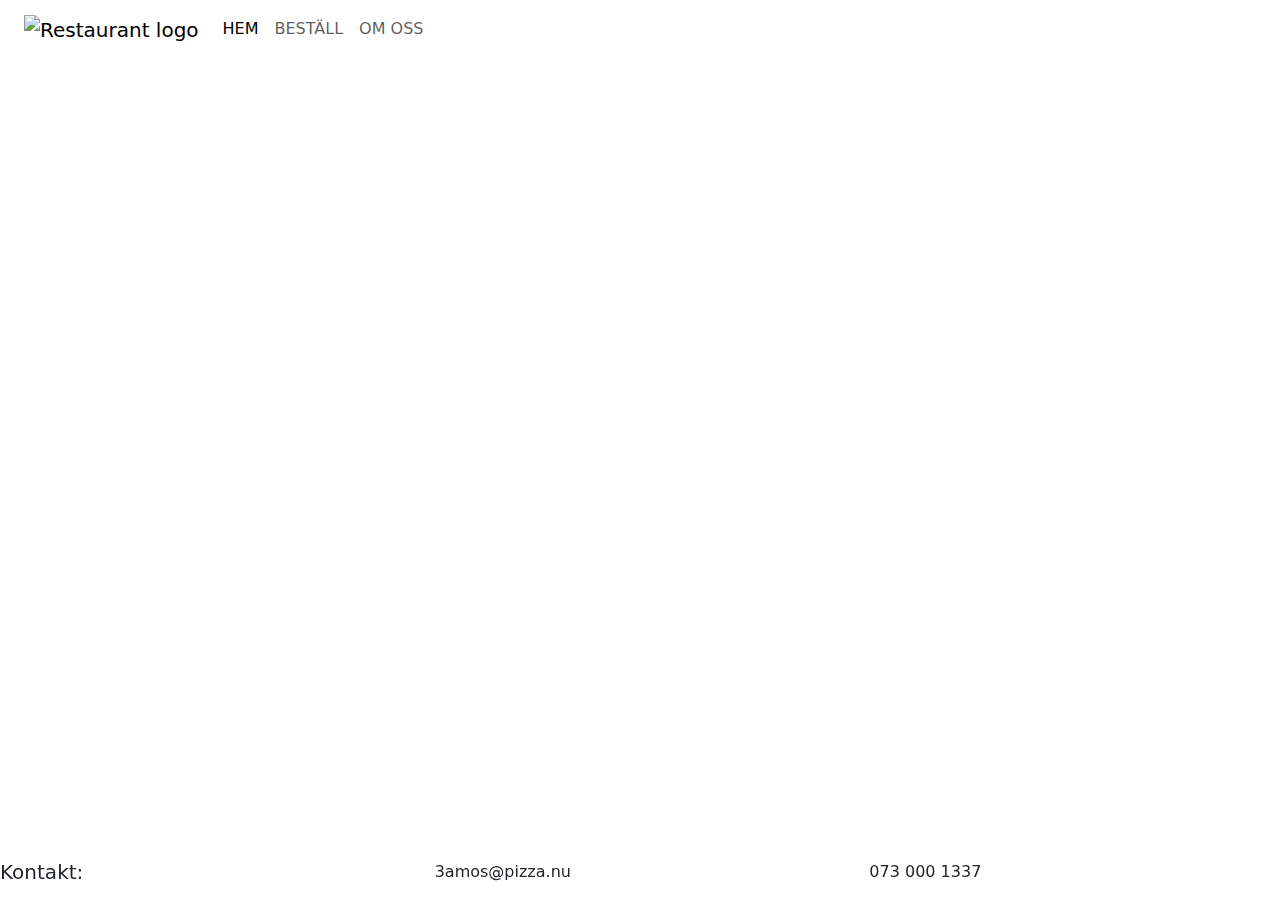
==== index.html @ d1f500b9 "." ====
<!DOCTYPE html>
<html lang="se">
  <head>
    <meta charset="UTF-8" />
    <meta name="viewport" content="width=device-width, initial-scale=1.0" />
    <title>3amos pizza</title>
    <link
      href="https://cdn.jsdelivr.net/npm/bootstrap@5.3.2/dist/css/bootstrap.min.css"
      rel="stylesheet"
    />
    <link rel="stylesheet" href="./styles/general.css"/>

    <link rel="stylesheet" href="./styles/home-page-style">
  </head>
  <body class="container-fluid">
    <!--HEADER-->
    <header class="row nav-custom">
      <div class="col">
        <nav class="navbar navbar-expand-sm">
          <div class="container-fluid ">
            <button
              class="navbar-toggler"
              type="button"
              data-bs-toggle="collapse"
              data-bs-target="#navbarTogglerDemo03"
              aria-controls="navbarTogglerDemo03"
              aria-expanded="false"
              aria-label="Toggle navigation">
              <span class="navbar-toggler-icon"></span>
            </button>
            <a class="navbar-brand" href="#"><img src="./media/logo-white-transparent.png" class="brand-img" width="100vh" alt="Restaurant logo"></a>
            <div class="collapse navbar-collapse" id="navbarTogglerDemo03">
              <ul class="navbar-nav me-auto mb-2 mb-lg-0">
                <li class="nav-item">
                  <a class="nav-link active" aria-current="page" href="#"
                    >HEM</a>
                </li>
                <li class="nav-item">
                  <a class="nav-link" href="#">BESTÄLL</a>
                </li>
                <li class="nav-item">
                  <a class="nav-link" href="#">OM OSS</a>
                </li>
              </ul>
              </form>
            </div>
          </div>
        </nav>
      </div>
    </header>

    <!--Main content-->
    <section class="row"></section>

    <!-- footer -->
    <footer class="row fixed-bottom footer-custom">
        <div class="col">
            <h5 id="contact-footer-text">Kontakt: </h5>
        </div>
        <div class="col">
            <p>3amos@pizza.nu</p>
        </div>
        <div class="col">
            <p>073 000 1337</p>
        </div>
    </footer>

    <script src="https://cdn.jsdelivr.net/npm/bootstrap@5.3.2/dist/js/bootstrap.bundle.min.js"></script>
  </body>
</html>
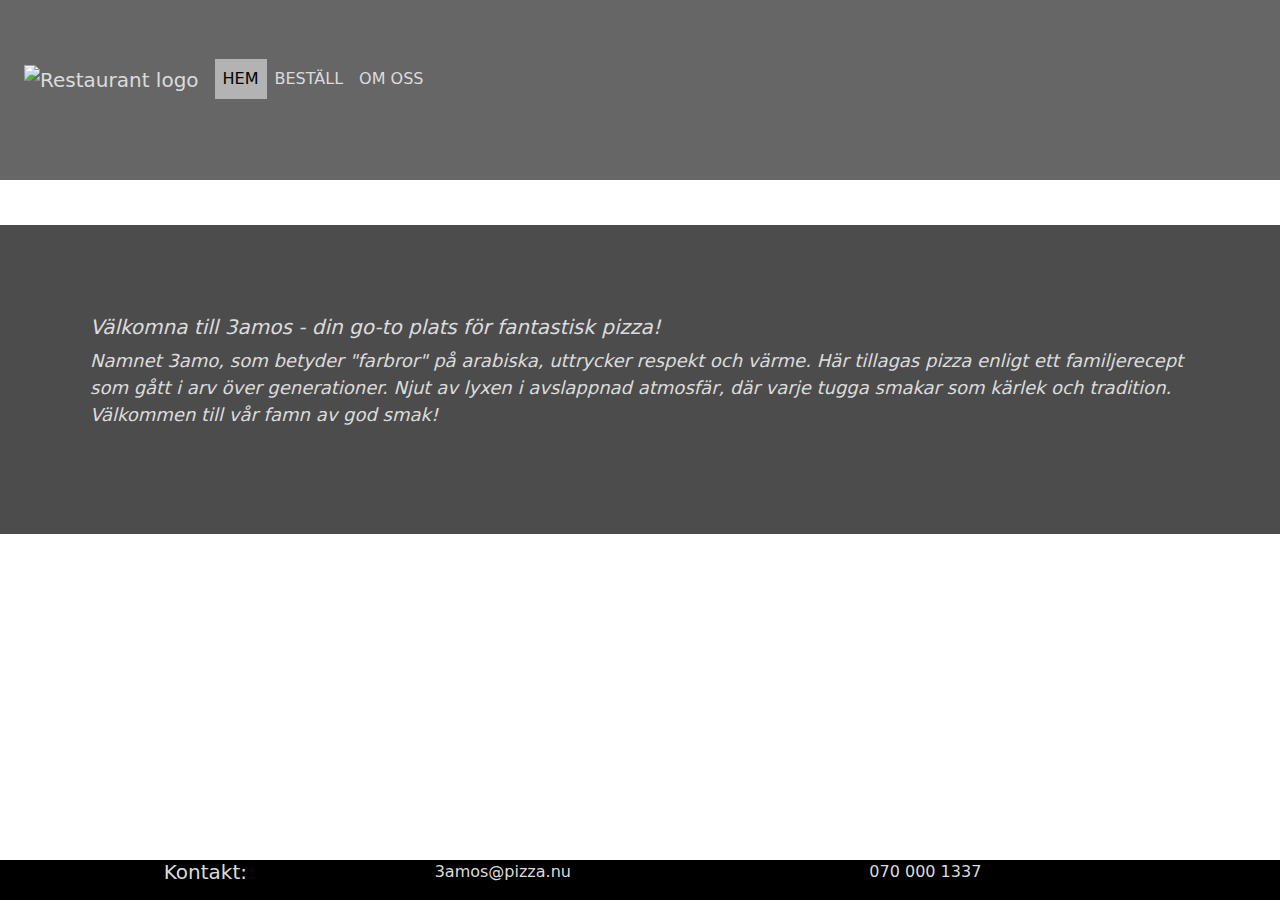
==== commit c4ad8109: "landing page done" ====
--- a/index.html
+++ b/index.html
@@ -10,10 +10,12 @@
     />
     <link rel="stylesheet" href="./styles/general.css"/>
 
-    <link rel="stylesheet" href="./styles/home-page-style">
+    <link rel="stylesheet" href="./styles/home-page-style.css">
   </head>
-  <body class="container-fluid">
-    <!--HEADER-->
+  <body>
+
+    <div class="container-fluid">
+      <!--HEADER-->
     <header class="row nav-custom">
       <div class="col">
         <nav class="navbar navbar-expand-sm">
@@ -28,18 +30,18 @@
               aria-label="Toggle navigation">
               <span class="navbar-toggler-icon"></span>
             </button>
-            <a class="navbar-brand" href="#"><img src="./media/logo-white-transparent.png" class="brand-img" width="100vh" alt="Restaurant logo"></a>
+            <a class="navbar-brand" href="./index.html"><img src="./media/logo-white-transparent.png" class="brand-img" width="100vh" alt="Restaurant logo"></a>
             <div class="collapse navbar-collapse" id="navbarTogglerDemo03">
               <ul class="navbar-nav me-auto mb-2 mb-lg-0">
                 <li class="nav-item">
-                  <a class="nav-link active" aria-current="page" href="#"
+                  <a class="nav-link active" aria-current="page" href="./index.html"
                     >HEM</a>
                 </li>
                 <li class="nav-item">
-                  <a class="nav-link" href="#">BESTÄLL</a>
+                  <a class="nav-link" href="./order.html">BESTÄLL</a>
                 </li>
                 <li class="nav-item">
-                  <a class="nav-link" href="#">OM OSS</a>
+                  <a class="nav-link" href="./about.html">OM OSS</a>
                 </li>
               </ul>
               </form>
@@ -50,7 +52,18 @@
     </header>
 
     <!--Main content-->
-    <section class="row"></section>
+    <section class="row">
+      <div class="col content">
+        <h5>Välkomna till 3amos - din go-to plats för fantastisk pizza!</h5>
+        <p>
+           Namnet 3amo, som betyder "farbror" på arabiska, uttrycker respekt och värme. 
+           Här tillagas pizza enligt ett familjerecept som gått i arv över
+            generationer. Njut av lyxen i avslappnad atmosfär, 
+            där varje tugga smakar som kärlek och tradition. 
+            Välkommen till vår famn av god smak!</p>
+      
+      </div>
+    </section>
 
     <!-- footer -->
     <footer class="row fixed-bottom footer-custom">
@@ -61,9 +74,10 @@
             <p>3amos@pizza.nu</p>
         </div>
         <div class="col">
-            <p>073 000 1337</p>
+            <p>070 000 1337</p>
         </div>
     </footer>
+    </div>
 
     <script src="https://cdn.jsdelivr.net/npm/bootstrap@5.3.2/dist/js/bootstrap.bundle.min.js"></script>
   </body>
--- a/styles/general.css
+++ b/styles/general.css
@@ -0,0 +1,52 @@
+
+
+body{
+    background-image: url("../media/background-img.png");
+    background-size: cover;
+    
+}
+
+.navbar{
+        
+        padding-bottom: 30px;
+        min-height: 20vh;
+}
+
+.nav-custom{
+    background-color: rgba(0, 0, 0, .6);
+}
+
+
+.nav-link, .navbar-brand{
+    color: gainsboro;
+}
+
+.nav-link:hover, .active {
+    color: gainsboro;
+    background-color: rgba(230,230,230, 0.6);
+}
+
+.navbar-brand:hover{
+    color: gainsboro;
+}
+
+.navbar-toggler-icon {
+  background-image: url("data:image/svg+xml,%3csvg xmlns='http://www.w3.org/2000/svg' viewBox='0 0 30 30'%3e%3cpath stroke='rgba%28, 280, 280, 280.55%29' stroke-linecap='round' stroke-miterlimit='10' stroke-width='2' d='M4 7h22M4 15h22M4 23h22'/%3e%3c/svg%3e");
+}
+
+.navbar-toggler {
+    border: 2px rgba(0, 0, 0, 0);
+}
+
+.footer-custom{
+    background-color: black;
+    color: gainsboro;
+}
+
+#contact-footer-text{
+    text-align: center;
+}
+
+.band-img{
+    width: 50px;
+}--- a/styles/home-page-style.css
+++ b/styles/home-page-style.css
@@ -0,0 +1,9 @@
+.content{
+    background-color: rgba(0,0,0,0.7);
+    margin-top: 5vh;
+    padding: 10vh;
+    color: gainsboro;
+    font-style: oblique;
+    font-weight: 200;
+    font-size: large;
+}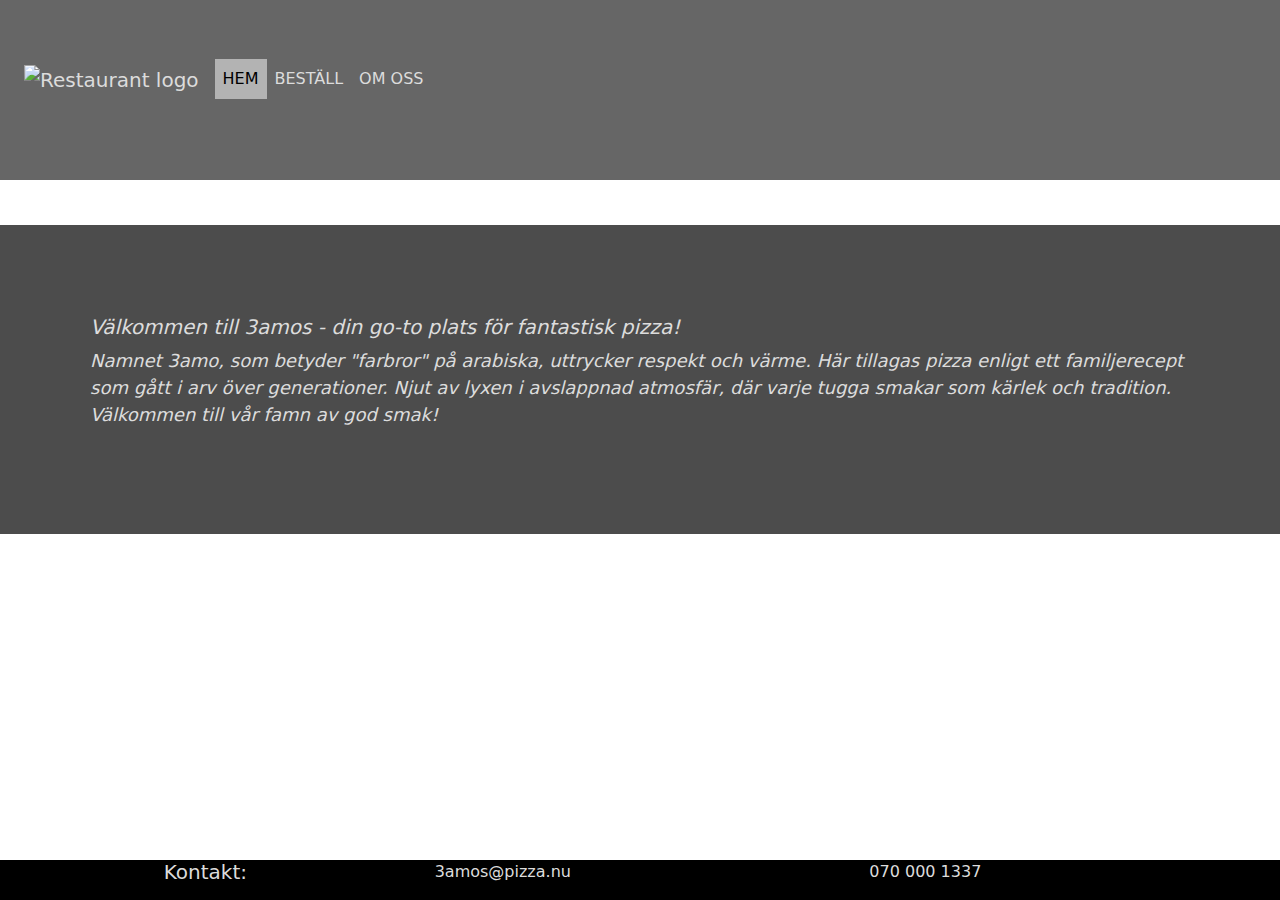
==== commit 1664f65c: "." ====
--- a/index.html
+++ b/index.html
@@ -30,7 +30,7 @@
               aria-label="Toggle navigation">
               <span class="navbar-toggler-icon"></span>
             </button>
-            <a class="navbar-brand" href="./index.html"><img src="./media/logo-white-transparent.png" class="brand-img" width="100vh" alt="Restaurant logo"></a>
+            <a class="navbar-brand" href="./index.html"><img src="./media/logo-white-transparent.png" class="brand-img" width="120vh" alt="Restaurant logo"></a>
             <div class="collapse navbar-collapse" id="navbarTogglerDemo03">
               <ul class="navbar-nav me-auto mb-2 mb-lg-0">
                 <li class="nav-item">
@@ -54,7 +54,7 @@
     <!--Main content-->
     <section class="row">
       <div class="col content">
-        <h5>Välkomna till 3amos - din go-to plats för fantastisk pizza!</h5>
+        <h5>Välkommen till 3amos - din go-to plats för fantastisk pizza!</h5>
         <p>
            Namnet 3amo, som betyder "farbror" på arabiska, uttrycker respekt och värme. 
            Här tillagas pizza enligt ett familjerecept som gått i arv över
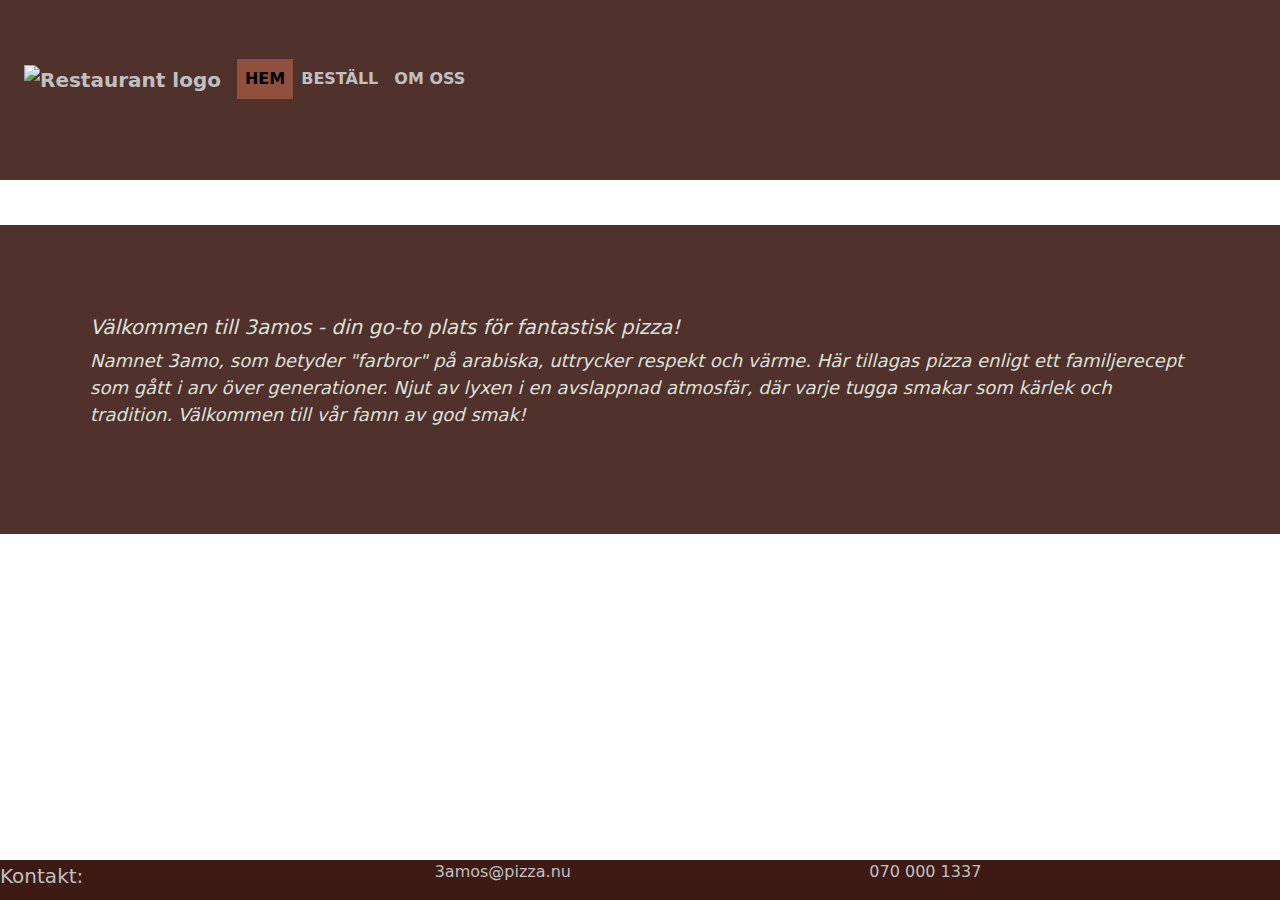
==== commit 94886466: "." ====
--- a/index.html
+++ b/index.html
@@ -9,8 +9,8 @@
       rel="stylesheet"
     />
     <link rel="stylesheet" href="./styles/general.css"/>
-
     <link rel="stylesheet" href="./styles/home-page-style.css">
+    <script defer src="./scripts/weather.js"></script>
   </head>
   <body>
 
@@ -52,18 +52,21 @@
     </header>
 
     <!--Main content-->
-    <section class="row">
+    
+      <section class="row">
       <div class="col content">
         <h5>Välkommen till 3amos - din go-to plats för fantastisk pizza!</h5>
         <p>
            Namnet 3amo, som betyder "farbror" på arabiska, uttrycker respekt och värme. 
            Här tillagas pizza enligt ett familjerecept som gått i arv över
-            generationer. Njut av lyxen i avslappnad atmosfär, 
+            generationer. Njut av lyxen i en avslappnad atmosfär, 
             där varje tugga smakar som kärlek och tradition. 
             Välkommen till vår famn av god smak!</p>
+            <p id="weatherMessage"></p>
       
       </div>
     </section>
+      
 
     <!-- footer -->
     <footer class="row fixed-bottom footer-custom">
--- a/styles/general.css
+++ b/styles/general.css
@@ -13,21 +13,23 @@
 }
 
 .nav-custom{
-    background-color: rgba(0, 0, 0, .6);
+    background-color: rgba(61, 27, 20, .9);
 }
 
 
 .nav-link, .navbar-brand{
-    color: gainsboro;
+    color: silver;
+    font-weight: bold;
 }
 
 .nav-link:hover, .active {
-    color: gainsboro;
-    background-color: rgba(230,230,230, 0.6);
+    color: white;
+    font-weight: 900;
+    background-color: rgba(185, 104, 75, 0.6);
 }
 
 .navbar-brand:hover{
-    color: gainsboro;
+    color: silver;
 }
 
 .navbar-toggler-icon {
@@ -35,16 +37,18 @@
 }
 
 .navbar-toggler {
-    border: 2px rgba(0, 0, 0, 0);
+    border: 2px rgb(81, 43, 25);
 }
 
 .footer-custom{
-    background-color: black;
-    color: gainsboro;
+    background-color: rgba(61, 27, 20);
+    color: silver;
+    align-items: center;
 }
 
-#contact-footer-text{
+.contact-footer-text{
     text-align: center;
+    
 }
 
 .band-img{
--- a/styles/home-page-style.css
+++ b/styles/home-page-style.css
@@ -1,8 +1,8 @@
 .content{
-    background-color: rgba(0,0,0,0.7);
+    background-color: rgba(61, 27, 20, .9);
     margin-top: 5vh;
     padding: 10vh;
-    color: gainsboro;
+    color: rgba(220, 224, 217);
     font-style: oblique;
     font-weight: 200;
     font-size: large;
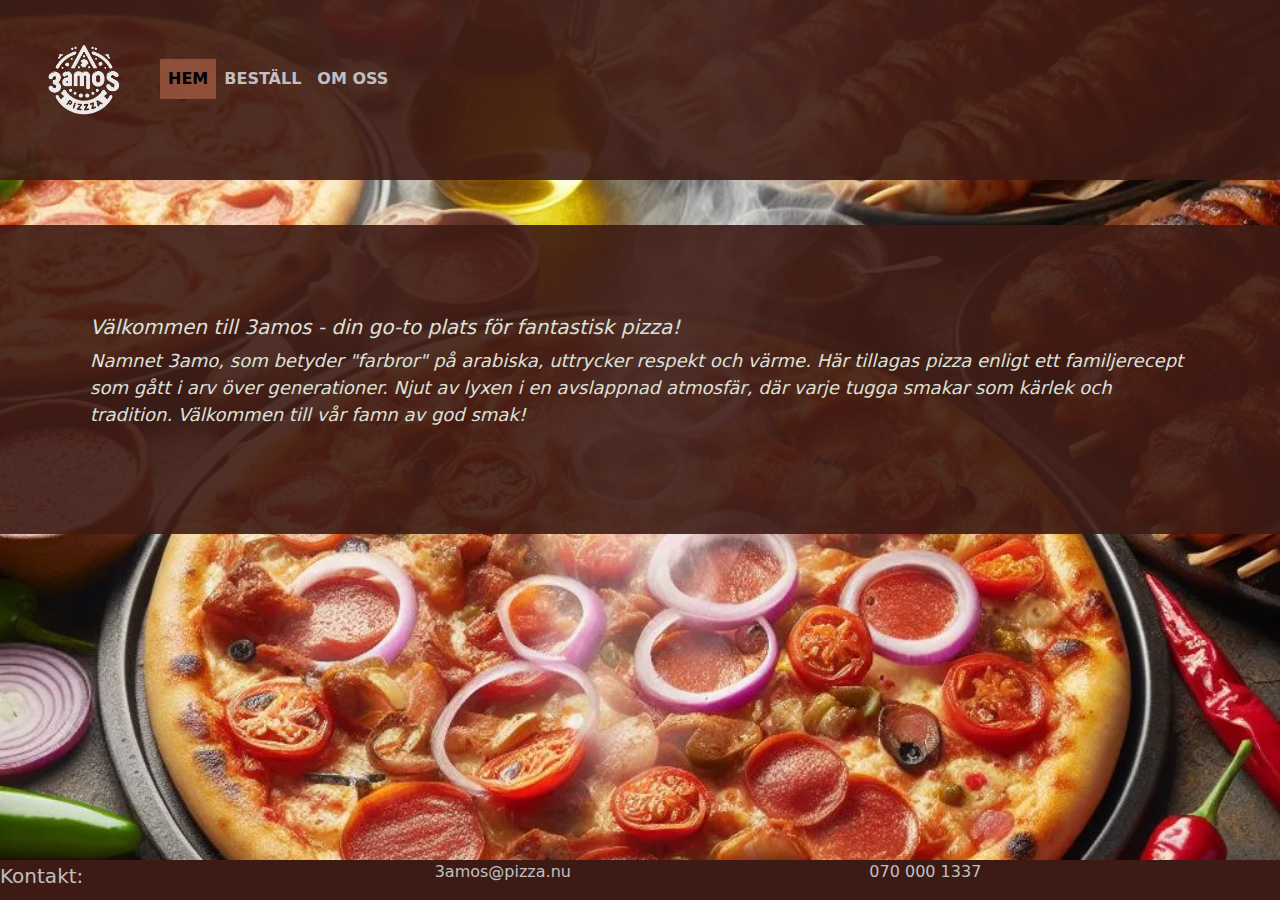
==== commit 75c4cf8c: "." ====
--- a/index.html
+++ b/index.html
@@ -30,7 +30,7 @@
               aria-label="Toggle navigation">
               <span class="navbar-toggler-icon"></span>
             </button>
-            <a class="navbar-brand" href="./index.html"><img src="./media/logo-white-transparent.png" class="brand-img" width="120vh" alt="Restaurant logo"></a>
+            <a class="navbar-brand" href="./index.html"><img src="./media/logo-white-transparent.webp" class="brand-img" width="120vh" alt="Restaurant logo"></a>
             <div class="collapse navbar-collapse" id="navbarTogglerDemo03">
               <ul class="navbar-nav me-auto mb-2 mb-lg-0">
                 <li class="nav-item">
--- a/styles/general.css
+++ b/styles/general.css
@@ -1,7 +1,7 @@
 
 
 body{
-    background-image: url("../media/background-img.png");
+    background-image: url("../media/pizza-close-up-side.webp");
     background-size: cover;
     
 }
@@ -37,7 +37,7 @@
 }
 
 .navbar-toggler {
-    border: 2px rgb(81, 43, 25);
+    border: 2px rgb(61, 27, 20);
 }
 
 .footer-custom{
@@ -53,4 +53,12 @@
 
 .band-img{
     width: 50px;
+}
+
+.content {
+    background-color: rgba(61, 27, 20, .9);
+    margin-top: 5vh;
+    padding: 10vh;
+    color: rgba(220, 224, 217);
+    
 }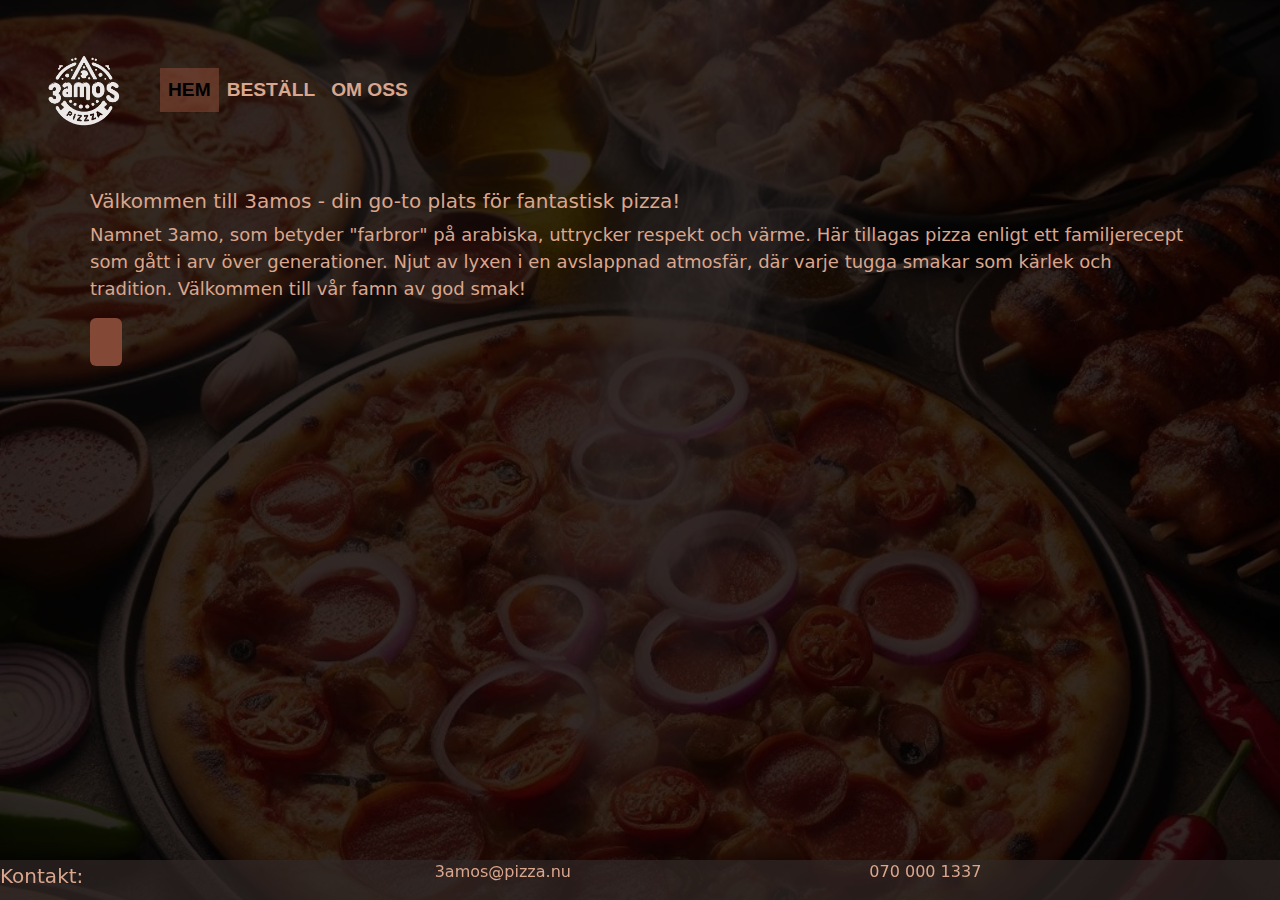
==== commit 48db8bb1: "." ====
--- a/index.html
+++ b/index.html
@@ -14,6 +14,7 @@
   </head>
   <body>
 
+    
     <div class="container-fluid">
       <!--HEADER-->
     <header class="row nav-custom">
@@ -62,7 +63,10 @@
             generationer. Njut av lyxen i en avslappnad atmosfär, 
             där varje tugga smakar som kärlek och tradition. 
             Välkommen till vår famn av god smak!</p>
-            <p id="weatherMessage"></p>
+            
+        <div class="alert alert-success">
+          <p id="weatherMessage"></p>
+        </div>
       
       </div>
     </section>
--- a/styles/general.css
+++ b/styles/general.css
@@ -1,39 +1,46 @@
+body{
+    background-color: rgba(49, 40, 39, .99);
+    background-image: url("../media/pizza-close-up-side.webp");
+    background-blend-mode: multiply;
+    background-size: 100%;
+}
 
-
-body{
-    background-image: url("../media/pizza-close-up-side.webp");
-    background-size: cover;
-    
+img{
+    aspect-ratio: auto 1 / 1;
 }
 
 .navbar{
-        
-        padding-bottom: 30px;
         min-height: 20vh;
 }
 
-.nav-custom{
-    background-color: rgba(61, 27, 20, .9);
+.navbar, .btn{
+    font-family: 'Trebuchet MS', 'Lucida Sans Unicode', 'Lucida Grande', 'Lucida Sans', Arial, sans-serif;
+    font-size: larger;
+    font-weight: bolder;
 }
 
-
 .nav-link, .navbar-brand{
-    color: silver;
+    color: rgb(218, 166, 141);
     font-weight: bold;
 }
 
 .nav-link:hover, .active {
     color: white;
     font-weight: 900;
-    background-color: rgba(185, 104, 75, 0.6);
+    background-color: rgba(132, 72, 54, 0.6);
 }
 
 .navbar-brand:hover{
     color: silver;
 }
 
+.content {
+    font-weight: 200;
+    font-size: large;
+}
+
 .navbar-toggler-icon {
-  background-image: url("data:image/svg+xml,%3csvg xmlns='http://www.w3.org/2000/svg' viewBox='0 0 30 30'%3e%3cpath stroke='rgba%28, 280, 280, 280.55%29' stroke-linecap='round' stroke-miterlimit='10' stroke-width='2' d='M4 7h22M4 15h22M4 23h22'/%3e%3c/svg%3e");
+  background-image: url("data:image/svg+xml,%3csvg xmlns='http://www.w3.org/2000/svg' viewBox='0 0 30 30'%3e%3cpath stroke='rgba%28, 218, 166, 144.55%29' stroke-linecap='round' stroke-miterlimit='10' stroke-width='2' d='M4 7h22M4 15h22M4 23h22'/%3e%3c/svg%3e");
 }
 
 .navbar-toggler {
@@ -41,8 +48,8 @@
 }
 
 .footer-custom{
-    background-color: rgba(61, 27, 20);
-    color: silver;
+    background-color: rgba(49, 40, 39, .7);
+    color: rgba(218, 166, 141);
     align-items: center;
 }
 
@@ -51,14 +58,11 @@
     
 }
 
-.band-img{
-    width: 50px;
-}
+
 
 .content {
-    background-color: rgba(61, 27, 20, .9);
-    margin-top: 5vh;
     padding: 10vh;
-    color: rgba(220, 224, 217);
+    padding-top: 1vh;
+    color: rgba(218, 166, 141);
     
 }--- a/styles/home-page-style.css
+++ b/styles/home-page-style.css
@@ -1,9 +1,7 @@
-.content{
-    background-color: rgba(61, 27, 20, .9);
-    margin-top: 5vh;
-    padding: 10vh;
-    color: rgba(220, 224, 217);
-    font-style: oblique;
-    font-weight: 200;
-    font-size: large;
+.alert{
+    border: 0px;
+    background-color: #844836;
+    color: #DAA68D;
+    font-weight: 400;
+    display: inline-block;
 }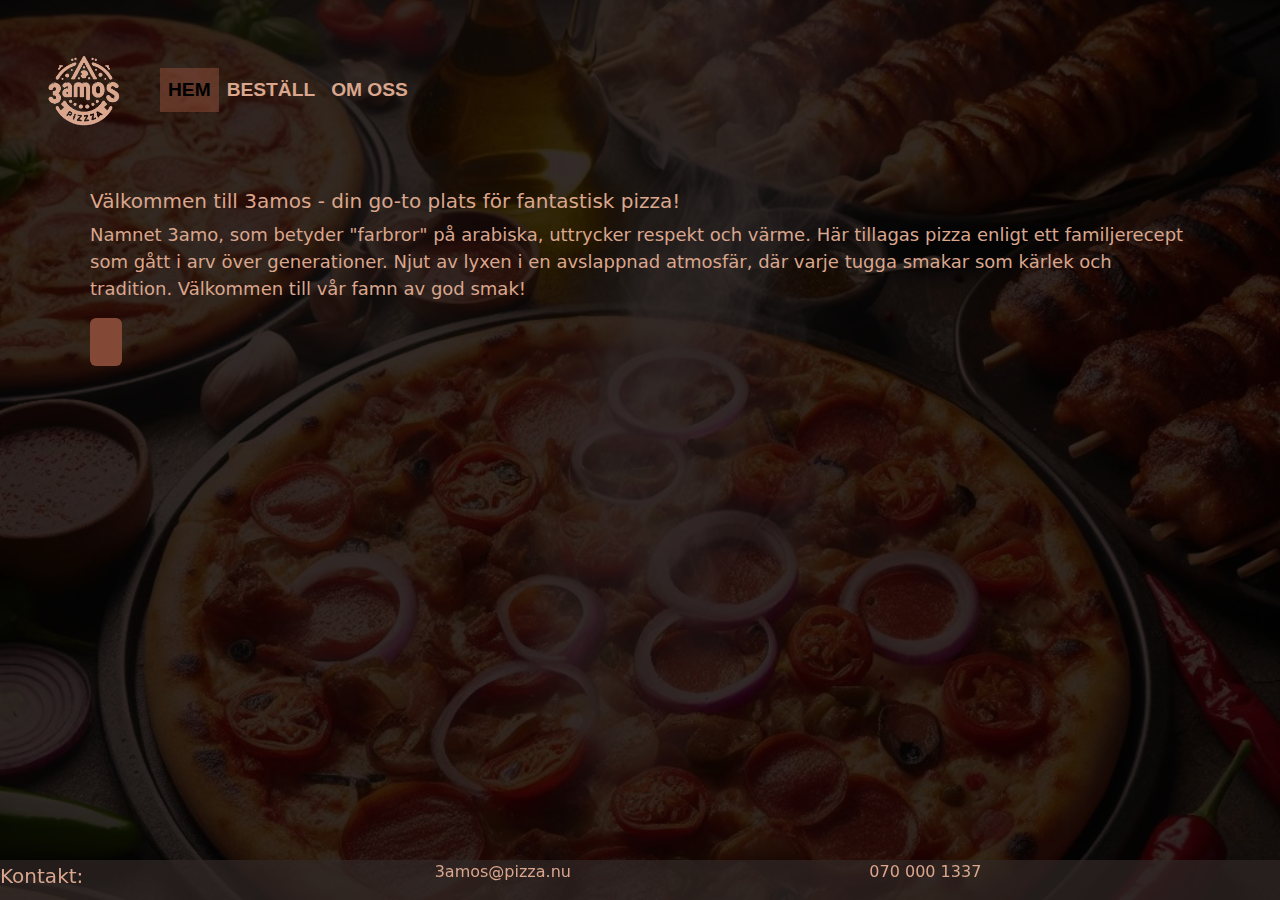
==== commit a121cb92: "." ====
--- a/index.html
+++ b/index.html
@@ -31,7 +31,7 @@
               aria-label="Toggle navigation">
               <span class="navbar-toggler-icon"></span>
             </button>
-            <a class="navbar-brand" href="./index.html"><img src="./media/logo-white-transparent.webp" class="brand-img" width="120vh" alt="Restaurant logo"></a>
+            <a class="navbar-brand" href="./index.html"><img src="./media/logo-colored-transparent.webp" class="brand-img" width="120vh" alt="Restaurant logo"></a>
             <div class="collapse navbar-collapse" id="navbarTogglerDemo03">
               <ul class="navbar-nav me-auto mb-2 mb-lg-0">
                 <li class="nav-item">
